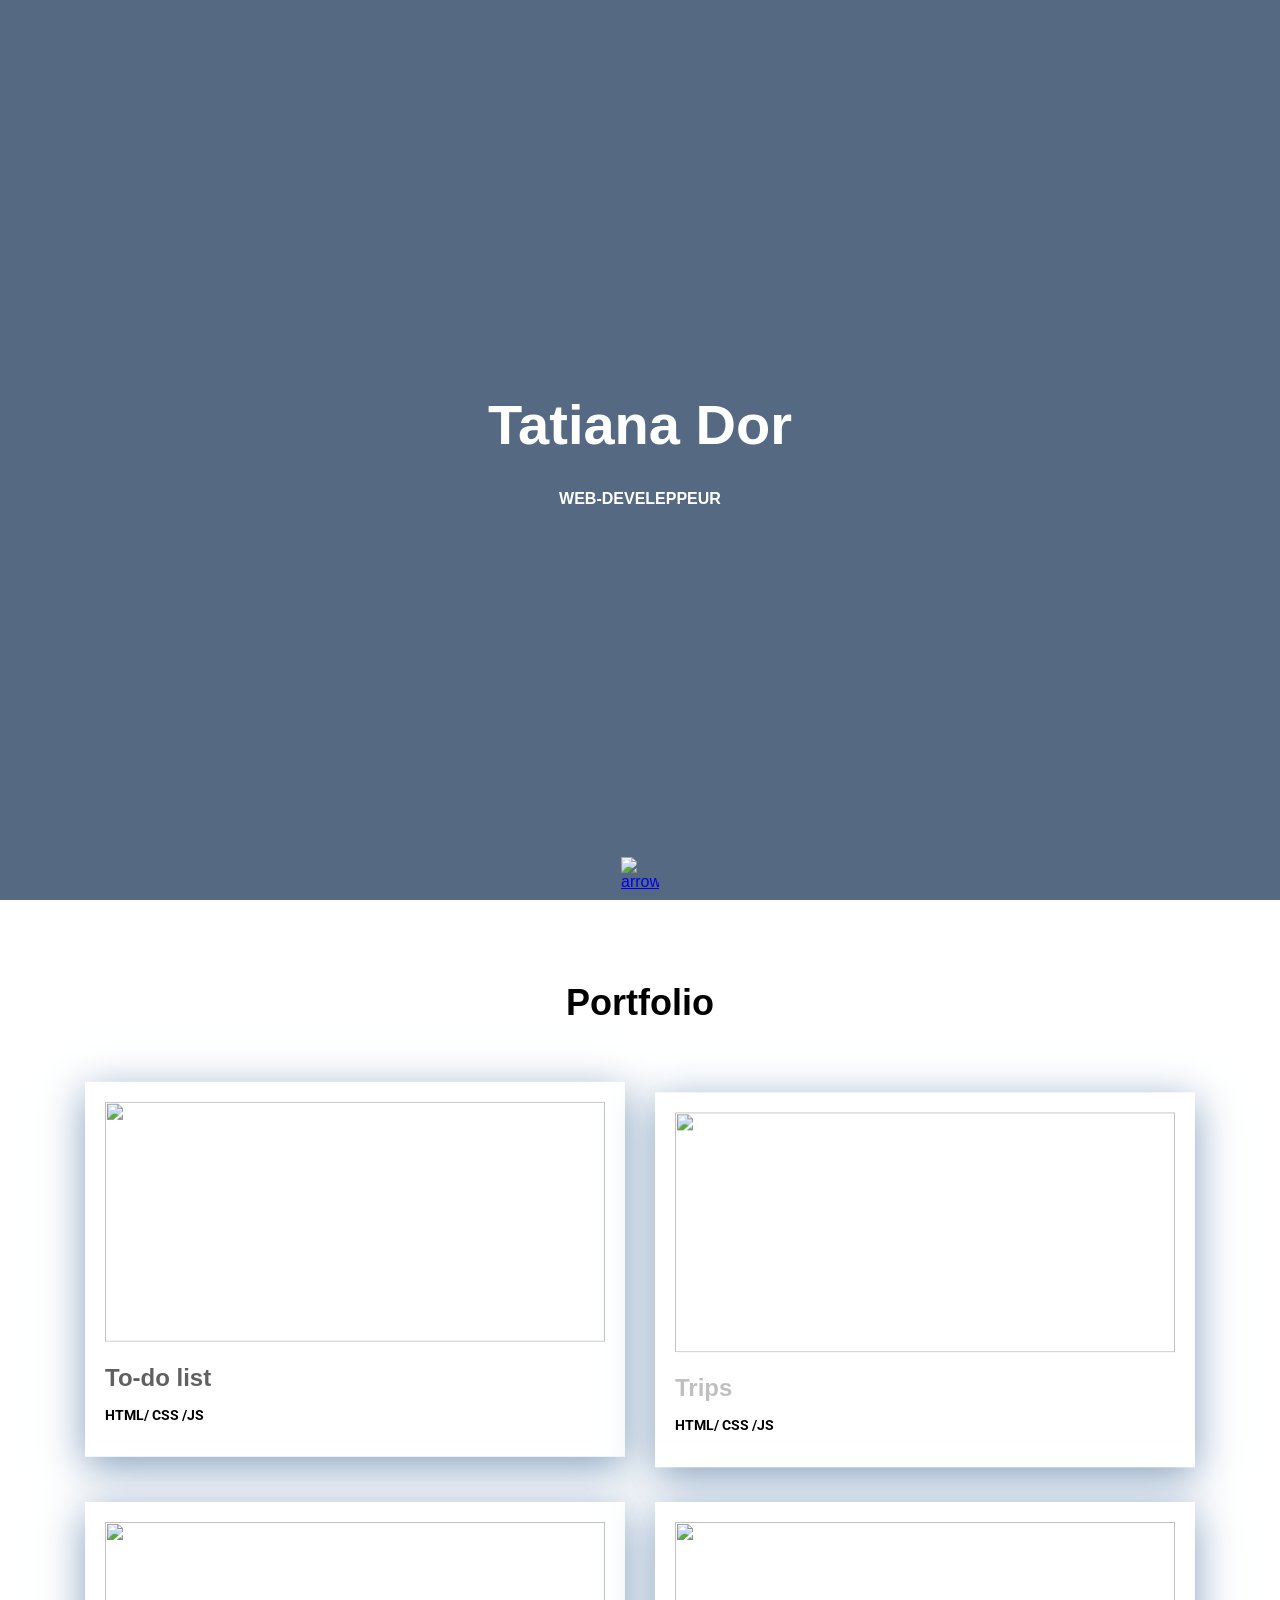
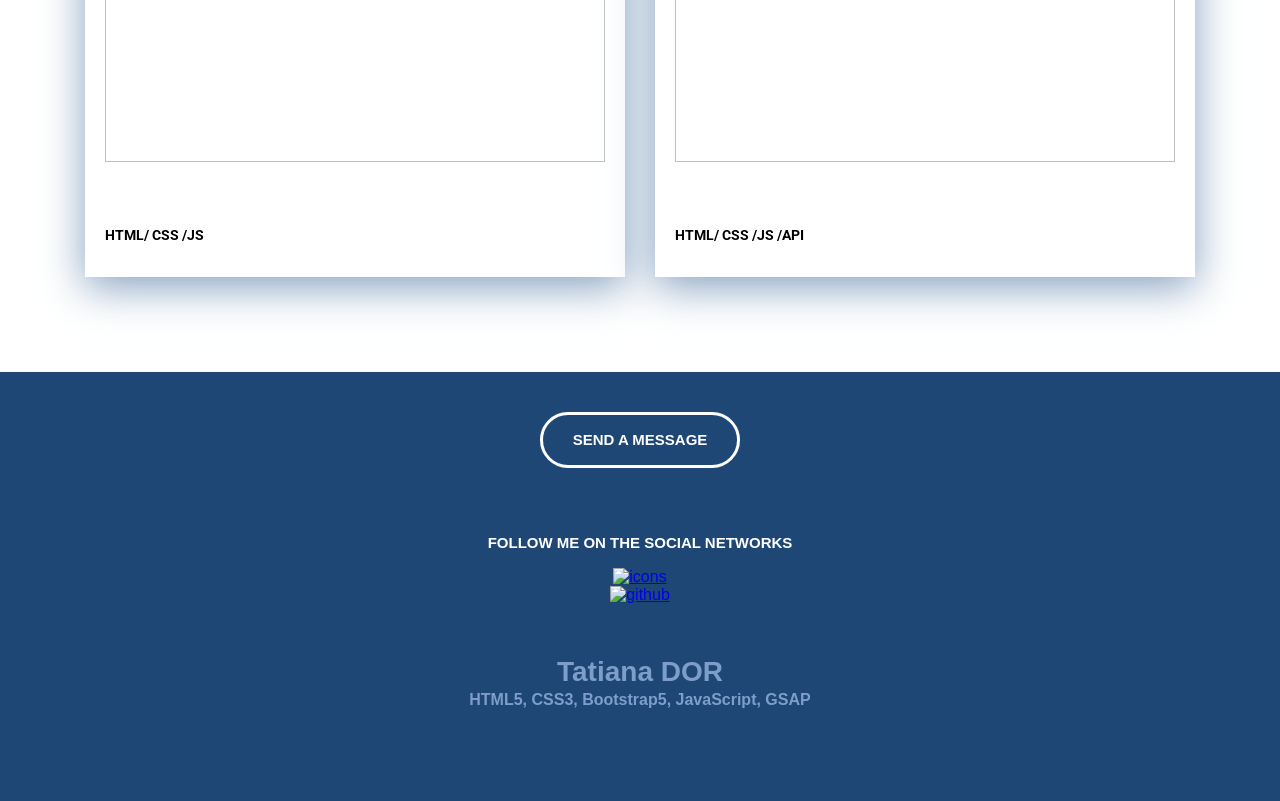
==== index.html @ 8f4a9a5e "first commit" ====
<!DOCTYPE html>
<html lang="en">
   <head>
      <meta charset="UTF-8">
      <meta name="viewport" content="width=device-width, initial-scale=1.0">
      <title>Document</title>
      <link rel="stylesheet" href="style.css">
      <link href="https://fonts.gogleapis.com/css2?family=Montserrat:wght@400;600;700&display=swap" rel=""stylesheet>
     <link rel="preconnect" href="https://fonts.googleapis.com">
    <link rel="preconnect" href="https://fonts.gstatic.com" crossorigin>
    <link href="https://fonts.googleapis.com/css2?family=Roboto:wght@200&display=swap" rel="stylesheet">
 
   </head>
   <body>
      <div class="header">
         <h1 class="header-title">
            Tatiana Dor
         </h1>
         <p class="header-subtitle">
            Web-develeppeur
         </p>
         <a href="#portfolio" class="header-arrow"> 
         <img src="https://img.icons8.com/?size=100&id=24375&format=png&color=000000" alt="arrow" width="45px">           
         </a>
      </div>
      <div class="portfolio" id="portfolio">
         <div class="container">
            <h2 class="section-header">Portfolio</h2>
            <div class="portfolio-cards-wrapper">

                <div class="card">
                  <a href="projet1/projet1.html" class="card-link">
                     <img class="card-img" src="https://images.unsplash.com/photo-1499750310107-5fef28a66643?q=80&w=1470&auto=format&fit=crop&ixlib=rb-4.0.3&ixid=M3wxMjA3fDB8MHxwaG90by1wYWdlfHx8fGVufDB8fHx8fA%3D%3D" alt="" width="500px" height="240px">
                     <h3 class="card-title">To-do list</h3>
                    <p class="fonts">HTML/ CSS /JS</p>
                  </a>
               </div>

               <div class="card">
                  <a href="projet2/projet2.html" class="card-link">
                     <img class="card-img" src="https://images.unsplash.com/photo-1464037866556-6812c9d1c72e?q=80&w=1470&auto=format&fit=crop&ixlib=rb-4.0.3&ixid=M3wxMjA3fDB8MHxwaG90by1wYWdlfHx8fGVufDB8fHx8fA%3D%3D" alt="" width="500px" height="240px">
                     <h3 class="card-title">Trips</h3>
                    <p class="fonts">HTML/ CSS /JS</p>
                  </a>
               </div>

               <div class="card">
                  <a href="projet3/projet3.html" class="card-link">
                     <img class="card-img" src="https://img.freepik.com/premium-photo/customer-buying-some-bread_53876-34161.jpg?w=740" alt="" width="500px" height="240px">
                     <h3 class="card-title">Budget</h3>
                     <p class="fonts">HTML/ CSS /JS</p>
                  </a>
               </div>
               
               <div class="card">
                  <a href="projet4/project4.html" class="card-link">
                     <img class="card-img" src="https://cdn.glitch.global/bb44180f-fb17-4e9a-b121-c7d88f7c2aa4/weather.jpg?v=1730153491636" alt="" width="500px" height="240px">
                     <h3 class="card-title">Meteo</h3>
                     <p class="fonts">HTML/ CSS /JS /API</p>
                  </a>
               </div>
               
            </div>
         </div>
      </div>
      <div class="footer">
         <div class="container"> 
            <div class="footer-row">
               <div class="footer-copyright footer-coll">
                  <div class="footer-copyright-name">
                     Tatiana DOR
                     <p>HTML5, CSS3, Bootstrap5, JavaScript, GSAP</p>
                  </div>
               </div>
               <div class="footer-icons footer-coll">
                  <p>Follow me on the social networks</p>

                  <div class="footer-icons-row">
                     <a href="https://www.linkedin.com/in/tatianador/">
                     <img src="https://img.icons8.com/?size=100&id=13930&format=png&color=000000" alt="icons" width="50px">
                     </a> 
                  </div>

                    <div class="footer-icons-row">
                     <a href="https://github.com/Tatiana77-git">
                     <img src="https://img.icons8.com/plasticine/50/github.png" alt="github" width="60px">
                     </a> 
                  </div>

               </div>
               <div class="footer-contacts footer-coll">
                  <a href="mailto:tatianaa.dor@free.fr"  class="footer-button">
                  Send a message
                  </a>
                   
               </div>
            </div>
         </div>
      </div>
      <script src="https://cdn.jsdelivr.net/npm/gsap@3.12.5/dist/gsap.min.js"></script>
      <script src="https://cdn.jsdelivr.net/npm/gsap@3.12.5/dist/TextPlugin.min.js"></script>
      <script src="script.js"></script>
   </body>
</html>
---- style.css ----
html {
    scroll-behavior: smooth;
}

body {
    margin: 0;
    font-family: 'Monserrat', sans-serif;  
    scroll-behavior: smooth; 
}

img {
    max-width: 100%;
}
.container {
    max-width: 1110px; 
    margin-left: auto;
    margin-right: auto;
    padding-left: 15px;
    padding-right: 15px;

}
.none {
    display: none !important;
}

.header {
    width:100%; 
    height: 100vh; 
    background-color: #556983;
    background-image: url(https://images.unsplash.com/photo-1499673610122-01c7122c5dcb?q=80&w=1454&auto=format&fit=crop&ixlib=rb-4.0.3&ixid=M3wxMjA3fDB8MHxwaG90by1wYWdlfHx8fGVufDB8fHx8fA%3D%3D);
    background-size: cover; 
    background-position: center; 
    background-repeat: no-repeat;  
    position: relative;
    display: flex;
    flex-direction: column;
    justify-content: center;
    align-items:center; 
}
.header-title {
    margin: 0;
    margin-bottom: 25px;
    font-weight: 700;
    font-size: 56px;
    line-height: 130%;
    text-align: center;
    color: #FFFFFF;
}
.header-subtitle  {
    margin: 0;
    font-weight: 700;
    font-size: 16px;
    line-height: 150%;
    text-align: center;
    text-transform: uppercase;
    color: #FFFFFF;
}
.header-arrow {
    width: 38px;
    height: 38px; 

    position: absolute;
    bottom: 5px;
    left: 50%;
    transform: translate(-50%,0); 
}
.portfolio {
    padding-top: 80px;
    padding-bottom: 115px;
}
.section-header {
    font-weight: 700;
    font-size: 36px;
    line-height: 130%;
    text-align: center;
    color: #000000;
    margin: 0;
    margin-bottom: 50px;
}

.portfolio-cards-wrapper {
    display: flex;
    flex-wrap: wrap;
    justify-content: space-between;
   
}



.card {
    max-width: 540px;
    margin-bottom: 30px;
    box-sizing: border-box;
    background-color: #fff;
    box-shadow: 0px 10px 40px rgba(126, 155, 189, 0.95);   
}

.card-link {
    padding: 20px;
    display: block;
    text-decoration: none; 
    color: #000000;
}

.card-link:hover {
    color: rgb(39, 91, 236);
}

.card-img {
margin-bottom: 20px;
}


.card:last-child , .card:nth-last-child(2) {
    margin-bottom: 0;
   
}



  .card-title {
    margin: 0;
    margin-bottom: 13px;
    font-weight: 600;
    font-size: 24px;
    line-height: 130%;
    text-decoration: none;
     
}  

.fonts {
    font-family: "Roboto", sans-serif;
    font-size: 14px;
  
}
.footer {
    background: #1E4776;
    padding: 45px;
    padding-bottom: 130px;
    color: white;
    
}
.footer-row {
   display: flex; 
   justify-content: space-between;
}

.footer-coll {
    max-width: 350px;
   flex-grow: 1;
}
.footer-copyright {
    color: #7E9EC9;
    line-height: 1.3;


  
}
.footer-copyright-name {
font-weight: 700;
font-size: 28px;
margin-bottom: 30px;



}

.footer-copyright p {
margin:0 ;
margin-bottom: 15px;
font-size: 16px;
font-weight: 600;
}




.footer-icons p {
    font-weight: 600;
    font-size: 15px;
    line-height: 1.3;
    text-transform: uppercase;
    

    
}


.footer-button {
    display: inline-block;
    border: 3px solid #FFFFFF;
    border-radius: 50px;
    height: 50px;
    color: white;
    padding-left: 30px;
    padding-right: 30px;
    line-height: 50px;
    text-decoration: none;
    font-weight: 700;
    font-size: 16px;
    text-transform: uppercase;
    transition: all 0.2s ease-in;
}


.footer-button:hover {
    background-color: white;
    color: #1E4776;
}
.footer-contacts p {
    margin: 15px 0;
    font-size: 16px;
    line-height: 1.3;
    color: #7E9EC9;
}
    .body {
     background-color: #dbcebd; ; 
}   


.projet {
    padding: 80px 0 120px 0;
    text-align: center;
    

}

.projet-header {
margin: 0;
margin-bottom: 40px;
font-weight: bold;
font-size: 36px;
line-height: 1.3;


}

.project-img {
margin-bottom: 70px;
 
  
 
}

.project-description {

    margin: 0 auto 60px;
    max-width: 730px;

}

.projet-btn-back {
    display: inline-block;
    border: 3px solid #275BEC;
    border-radius: 50px;
    height: 50px;
    color: #275BEC;
    padding-left: 30px;
    padding-right: 30px;
    line-height: 50px;
    text-decoration: none;
    font-weight: 700;
    font-size: 16px;
    text-transform: uppercase;
    transition: all 0.2s ease-in;

}
.projet-btn-back:hover {
    background-color:#275BEC ;
    color: white;

}
p {
    font-weight: bold; 
}

@media (max-width:1140px) {
   .card {
    width: calc(50% - 15px);} 
   }

.footer {
    padding-top: 40px;
    padding-bottom: 60px;
}
.footer-row {
    flex-direction: column-reverse;
    align-items: center;
    text-align: center;  
}
.footer-coll {
    margin-bottom: 50px;
}

.footer-button {
        font-size: 15px;
      }
.footer-coll:first-child {margin-bottom: 0;}

@media (max-width:760px) {
    .header-title {
        font-size: 32px;  
    }
    .header-subtitle{
        font-size: 14px;
    }
    .portfolio {
        padding-top: 40px;
        padding-bottom: 60px;
    }
    .projet-header {
        font-size:32px;
        margin-bottom: 30px;
    }

    .portfolio-cards-wrapper {
        justify-content: center;
    }
    .card {
        max-width: 530px;
        width: 100%;
    }
    .card:nth-last-child(2) {
        margin-bottom: 30px;
    }
    .card-link {
        padding: 15px;
    }
    .card-img {
        margin-bottom: 10px;
    }
    .card-title {
        font-size: 18px;
        margin-bottom: 10px;
    }
    .card p {
        font-size: 15px;
    }
    .footer-copyright-name {
        font-size: 18px;
        margin-bottom: 5px;
    }
    .footer-copyright p {
        font-size: 14px;
    }
    .footer-icons p {
        font-size: 14px;
    }
    .footer-contacts p {
        font-size: 14px;
        margin: 0;
        margin-top: 15px;
    }
    .projet {
        padding: 40px 0 60px;
    }
    .projet-header {
        font-size: 28px;
        margin-bottom: 30px;
    }
     .project-img {
        margin-bottom: 40px;
    }
}
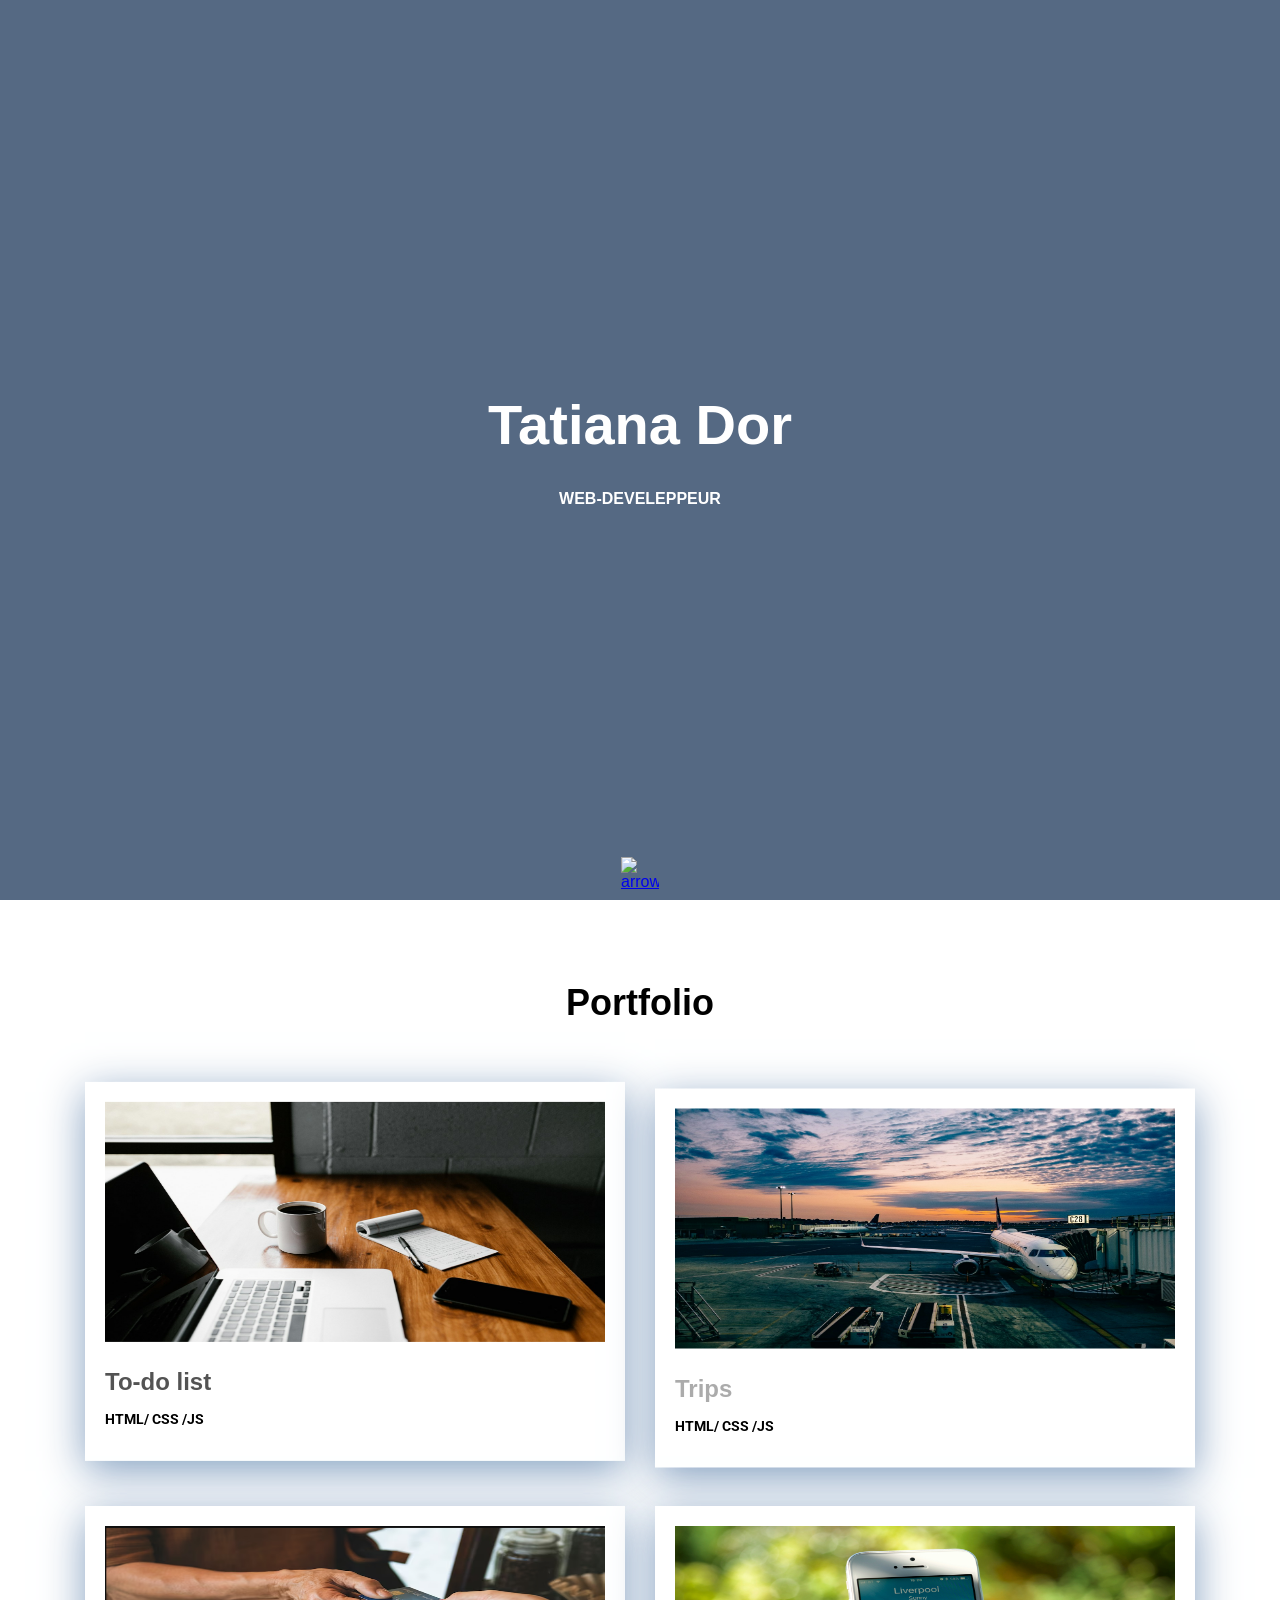
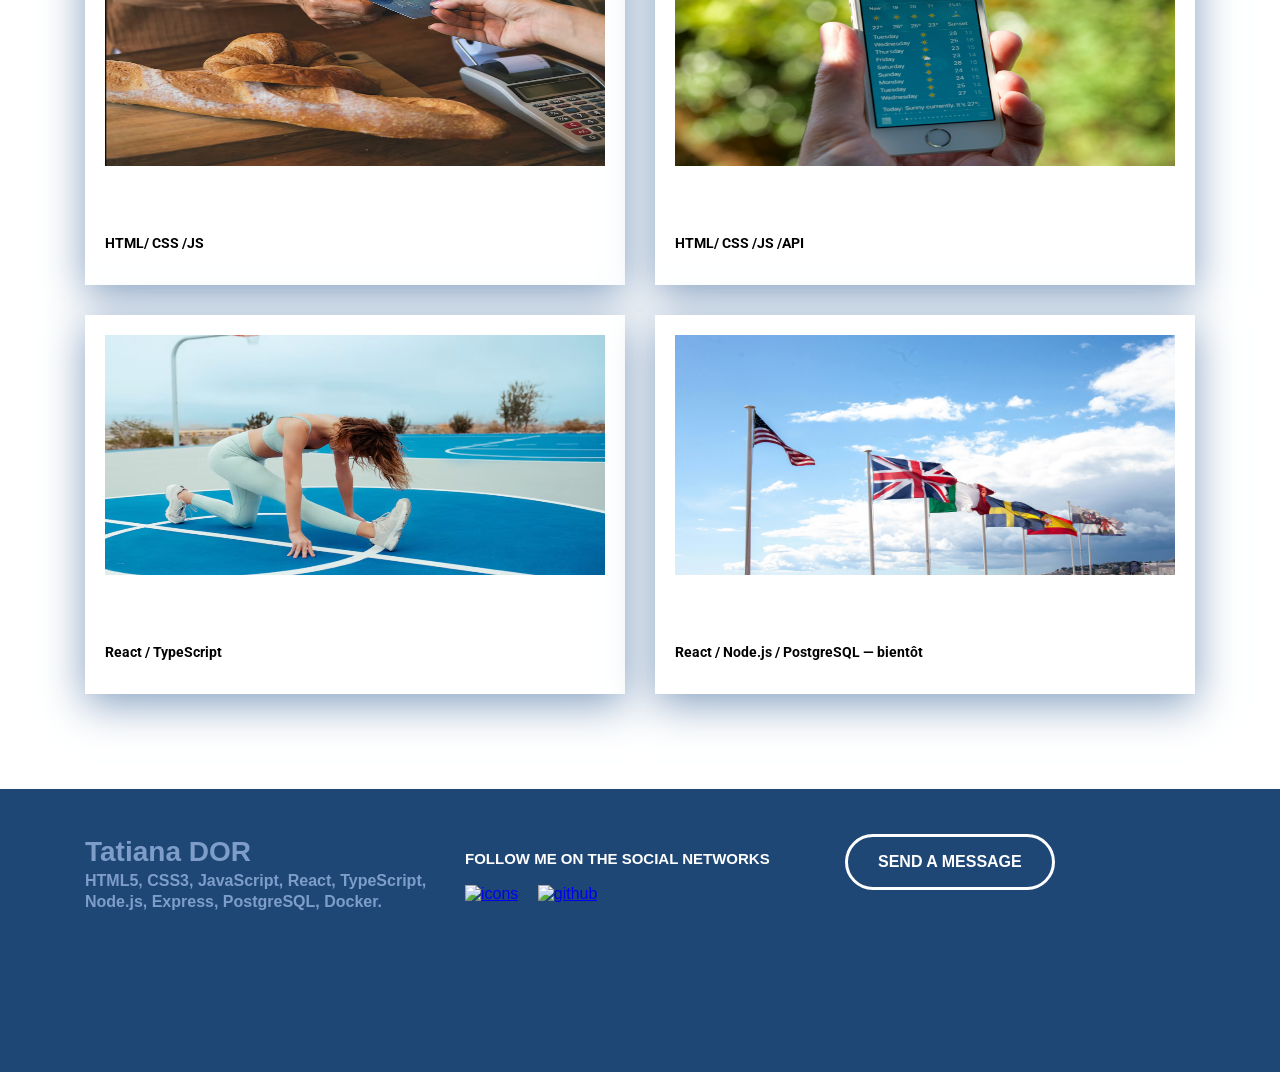
==== commit a0331bf4: "Add i-Shop and ISTALearning cards, local images, footer fixes" ====
--- a/index.html
+++ b/index.html
@@ -31,7 +31,7 @@
 
                 <div class="card">
                   <a href="projet1/projet1.html" class="card-link">
-                     <img class="card-img" src="https://images.unsplash.com/photo-1499750310107-5fef28a66643?q=80&w=1470&auto=format&fit=crop&ixlib=rb-4.0.3&ixid=M3wxMjA3fDB8MHxwaG90by1wYWdlfHx8fGVufDB8fHx8fA%3D%3D" alt="" width="500px" height="240px">
+                     <img class="card-img" src="images/photo1.jpeg" alt="" width="500px" height="240px">
                      <h3 class="card-title">To-do list</h3>
                     <p class="fonts">HTML/ CSS /JS</p>
                   </a>
@@ -39,7 +39,7 @@
 
                <div class="card">
                   <a href="projet2/projet2.html" class="card-link">
-                     <img class="card-img" src="https://images.unsplash.com/photo-1464037866556-6812c9d1c72e?q=80&w=1470&auto=format&fit=crop&ixlib=rb-4.0.3&ixid=M3wxMjA3fDB8MHxwaG90by1wYWdlfHx8fGVufDB8fHx8fA%3D%3D" alt="" width="500px" height="240px">
+                     <img class="card-img" src="images/photo2.jpeg" alt="" width="500px" height="240px">
                      <h3 class="card-title">Trips</h3>
                     <p class="fonts">HTML/ CSS /JS</p>
                   </a>
@@ -47,7 +47,7 @@
 
                <div class="card">
                   <a href="projet3/projet3.html" class="card-link">
-                     <img class="card-img" src="https://img.freepik.com/premium-photo/customer-buying-some-bread_53876-34161.jpg?w=740" alt="" width="500px" height="240px">
+                     <img class="card-img" src="images/photo3.png" alt="" width="500px" height="240px">
                      <h3 class="card-title">Budget</h3>
                      <p class="fonts">HTML/ CSS /JS</p>
                   </a>
@@ -55,11 +55,27 @@
                
                <div class="card">
                   <a href="projet4/project4.html" class="card-link">
-                     <img class="card-img" src="https://cdn.glitch.global/bb44180f-fb17-4e9a-b121-c7d88f7c2aa4/weather.jpg?v=1730153491636" alt="" width="500px" height="240px">
+                     <img class="card-img" src="images/photo4.jpg" alt="" width="500px" height="240px">
                      <h3 class="card-title">Meteo</h3>
                      <p class="fonts">HTML/ CSS /JS /API</p>
                   </a>
                </div>
+
+                                       <div class="card">
+                  <a href="https://ishop-tatiana.vercel.app" class="card-link" target="_blank">
+                     <img class="card-img" src="images/photo5.png" alt="i-Shop" width="500px" height="240px">
+                     <h3 class="card-title">i-Shop</h3>
+                     <p class="fonts">React / TypeScript</p>
+                  </a>
+               </div>
+                 <div class="card">
+                  <a class="card-link">
+                     <img class="card-img" src="images/photo6.jpg" alt="ISTALearning" width="500px" height="240px">
+                     <h3 class="card-title">ISTALearning</h3>
+                     <p class="fonts">React / Node.js / PostgreSQL — bientôt</p>
+                  </a>
+               </div>
+               
                
             </div>
          </div>
@@ -70,7 +86,7 @@
                <div class="footer-copyright footer-coll">
                   <div class="footer-copyright-name">
                      Tatiana DOR
-                     <p>HTML5, CSS3, Bootstrap5, JavaScript, GSAP</p>
+                     <p>HTML5, CSS3, JavaScript, React, TypeScript, Node.js, Express, PostgreSQL, Docker.</p>
                   </div>
                </div>
                <div class="footer-icons footer-coll">
@@ -90,7 +106,7 @@
 
                </div>
                <div class="footer-contacts footer-coll">
-                  <a href="mailto:tatianaa.dor@free.fr"  class="footer-button">
+                  <a href="mailto:tanya.dor1@gmail.com"  class="footer-button">
                   Send a message
                   </a>
                    
--- a/style.css
+++ b/style.css
@@ -275,28 +275,35 @@
     font-weight: bold; 
 }
 
+.footer-icons-row {
+    display: inline-block;
+    vertical-align: middle;
+    margin-right: 15px;
+}
 @media (max-width:1140px) {
-   .card {
-    width: calc(50% - 15px);} 
-   }
-
-.footer {
-    padding-top: 40px;
-    padding-bottom: 60px;
-}
-.footer-row {
-    flex-direction: column-reverse;
-    align-items: center;
-    text-align: center;  
-}
-.footer-coll {
-    margin-bottom: 50px;
-}
-
-.footer-button {
+    .card {
+        width: calc(50% - 15px);
+    }
+
+    .footer {
+        padding-top: 40px;
+        padding-bottom: 60px;
+    }
+    .footer-row {
+        flex-direction: column-reverse;
+        align-items: center;
+        text-align: center;
+    }
+    .footer-coll {
+        margin-bottom: 50px;
+    }
+    .footer-button {
         font-size: 15px;
-      }
-.footer-coll:first-child {margin-bottom: 0;}
+    }
+    .footer-coll:first-child {
+        margin-bottom: 0;
+    }
+}
 
 @media (max-width:760px) {
     .header-title {
@@ -363,3 +370,4 @@
         margin-bottom: 40px;
     }
 } 
+
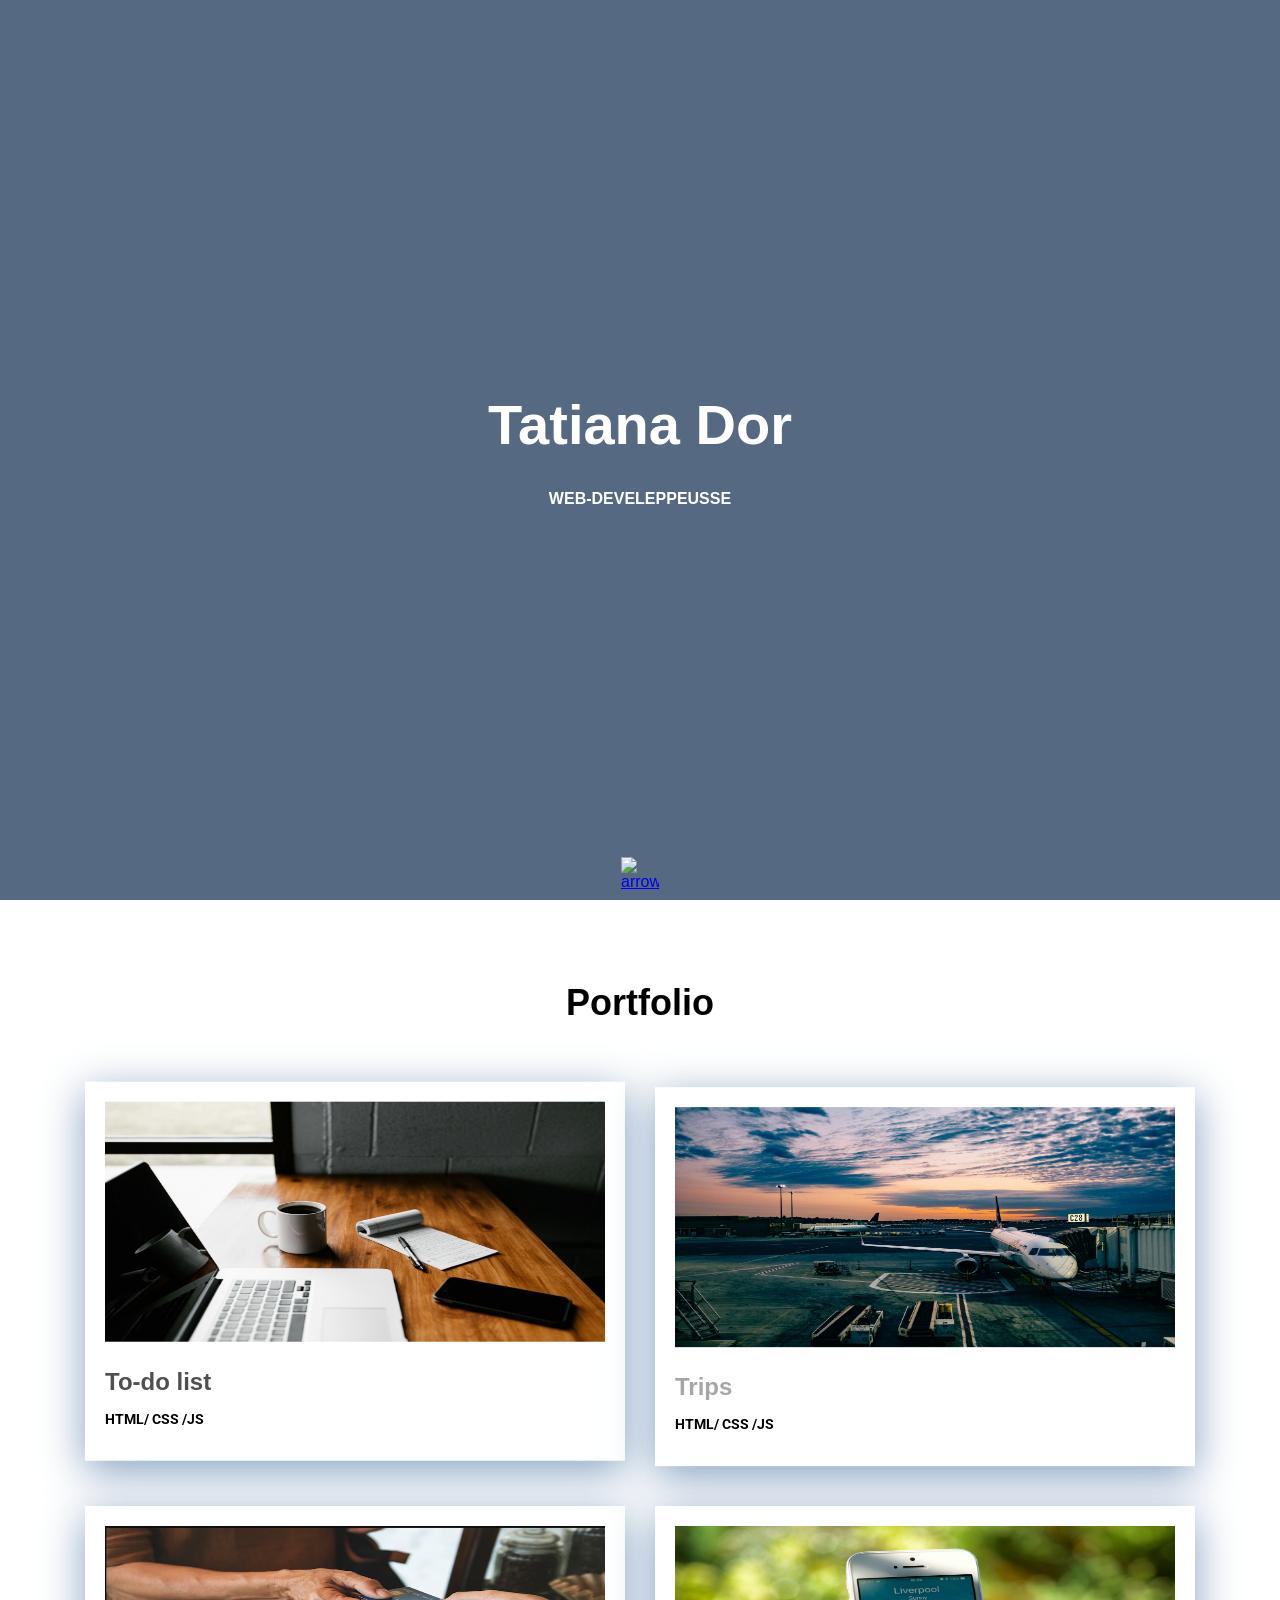
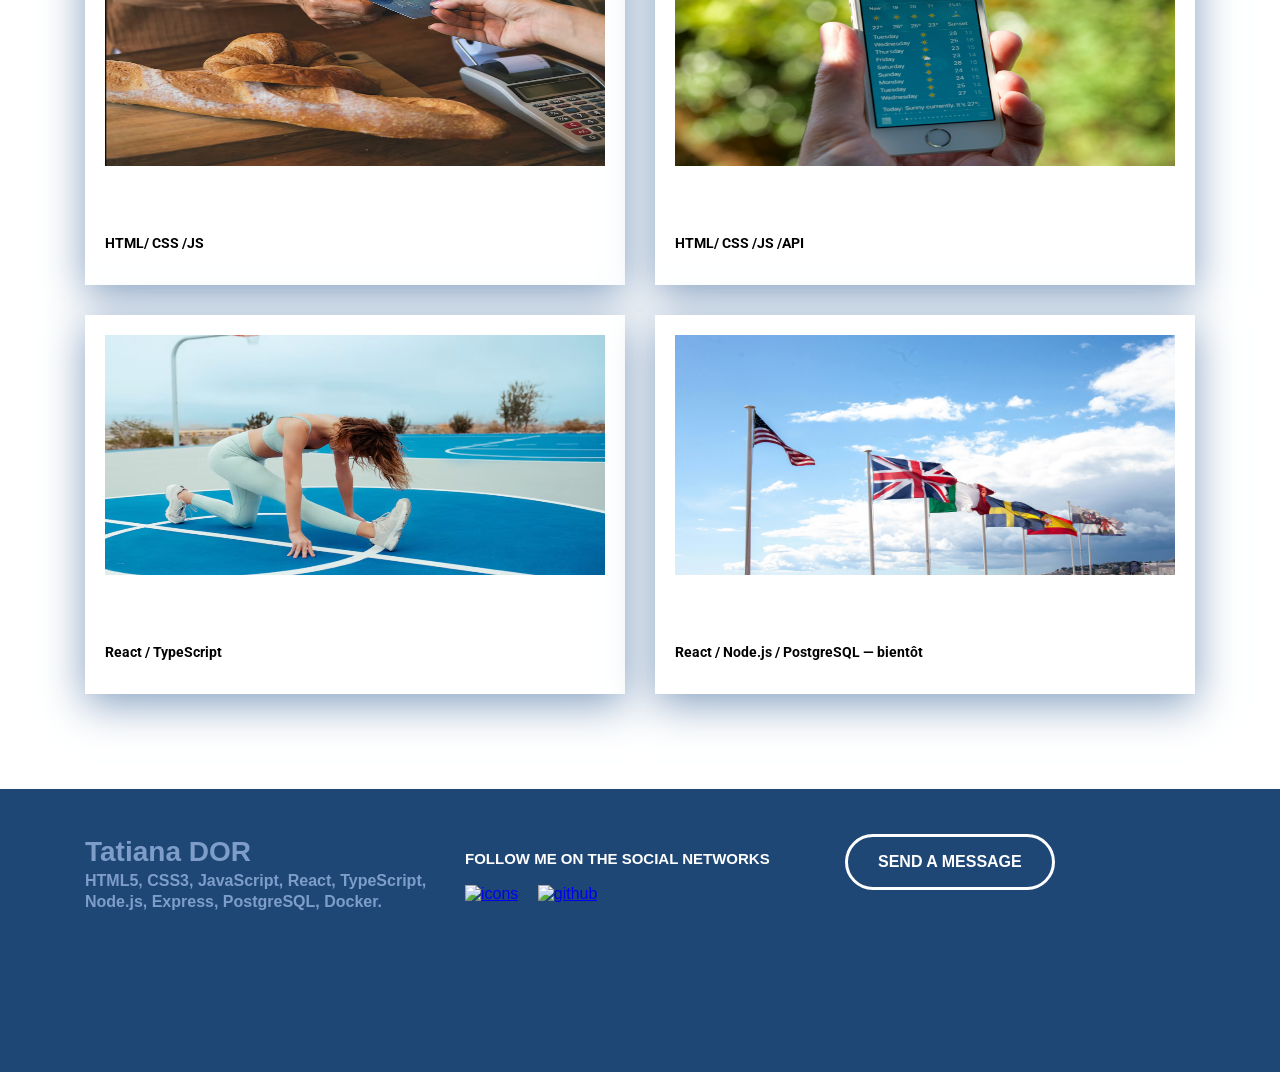
==== commit b0130339: "Add README, fix titles, Meteo bugs and header text" ====
--- a/index.html
+++ b/index.html
@@ -4,7 +4,7 @@
    <head>
       <meta charset="UTF-8">
       <meta name="viewport" content="width=device-width, initial-scale=1.0">
-      <title>Document</title>
+      <title>Tatiana Dor — Portfolio</title>
       <link rel="stylesheet" href="style.css">
       <link href="https://fonts.gogleapis.com/css2?family=Montserrat:wght@400;600;700&display=swap" rel=""stylesheet>
      <link rel="preconnect" href="https://fonts.googleapis.com">
@@ -18,7 +18,7 @@
             Tatiana Dor
          </h1>
          <p class="header-subtitle">
-            Web-develeppeur
+            Web-develeppeusse
          </p>
          <a href="#portfolio" class="header-arrow"> 
          <img src="https://img.icons8.com/?size=100&id=24375&format=png&color=000000" alt="arrow" width="45px">           
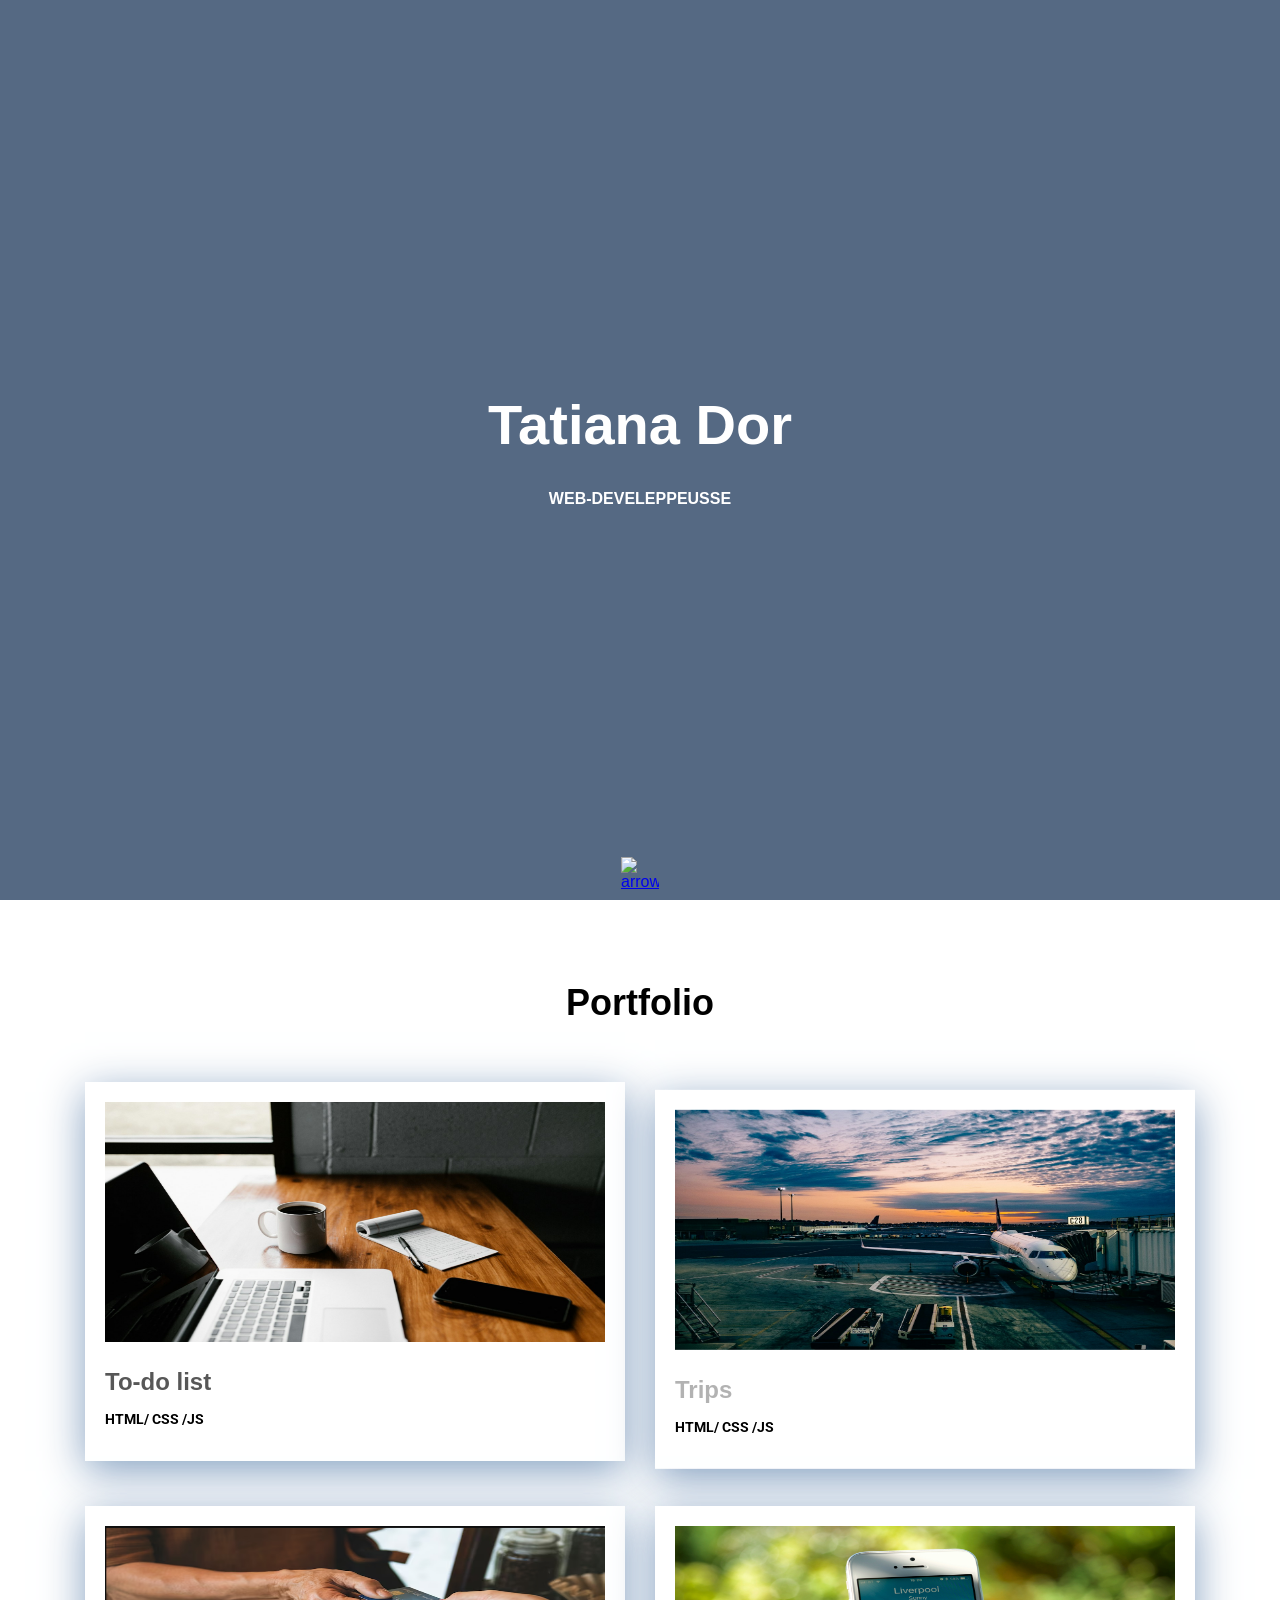
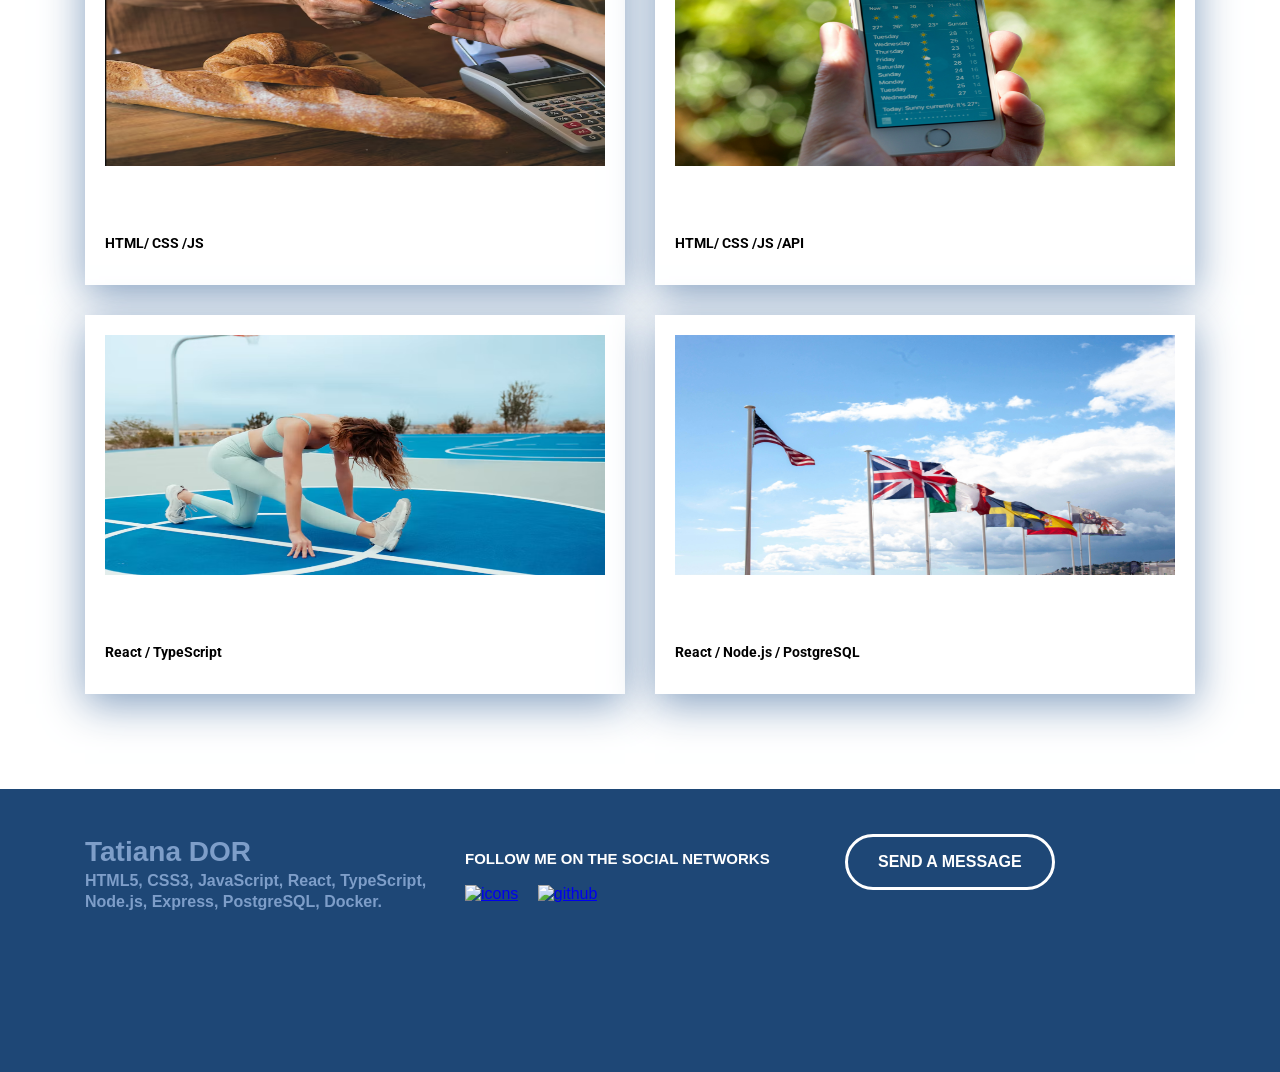
==== commit 670469a2: "Add ISTALearning presentation page with demo video" ====
--- a/index.html
+++ b/index.html
@@ -68,11 +68,12 @@
                      <p class="fonts">React / TypeScript</p>
                   </a>
                </div>
-                 <div class="card">
-                  <a class="card-link">
+
+                               <div class="card">
+                  <a href="istalearning/istalearning.html" class="card-link">
                      <img class="card-img" src="images/photo6.jpg" alt="ISTALearning" width="500px" height="240px">
                      <h3 class="card-title">ISTALearning</h3>
-                     <p class="fonts">React / Node.js / PostgreSQL — bientôt</p>
+                     <p class="fonts">React / Node.js / PostgreSQL</p>
                   </a>
                </div>
                
